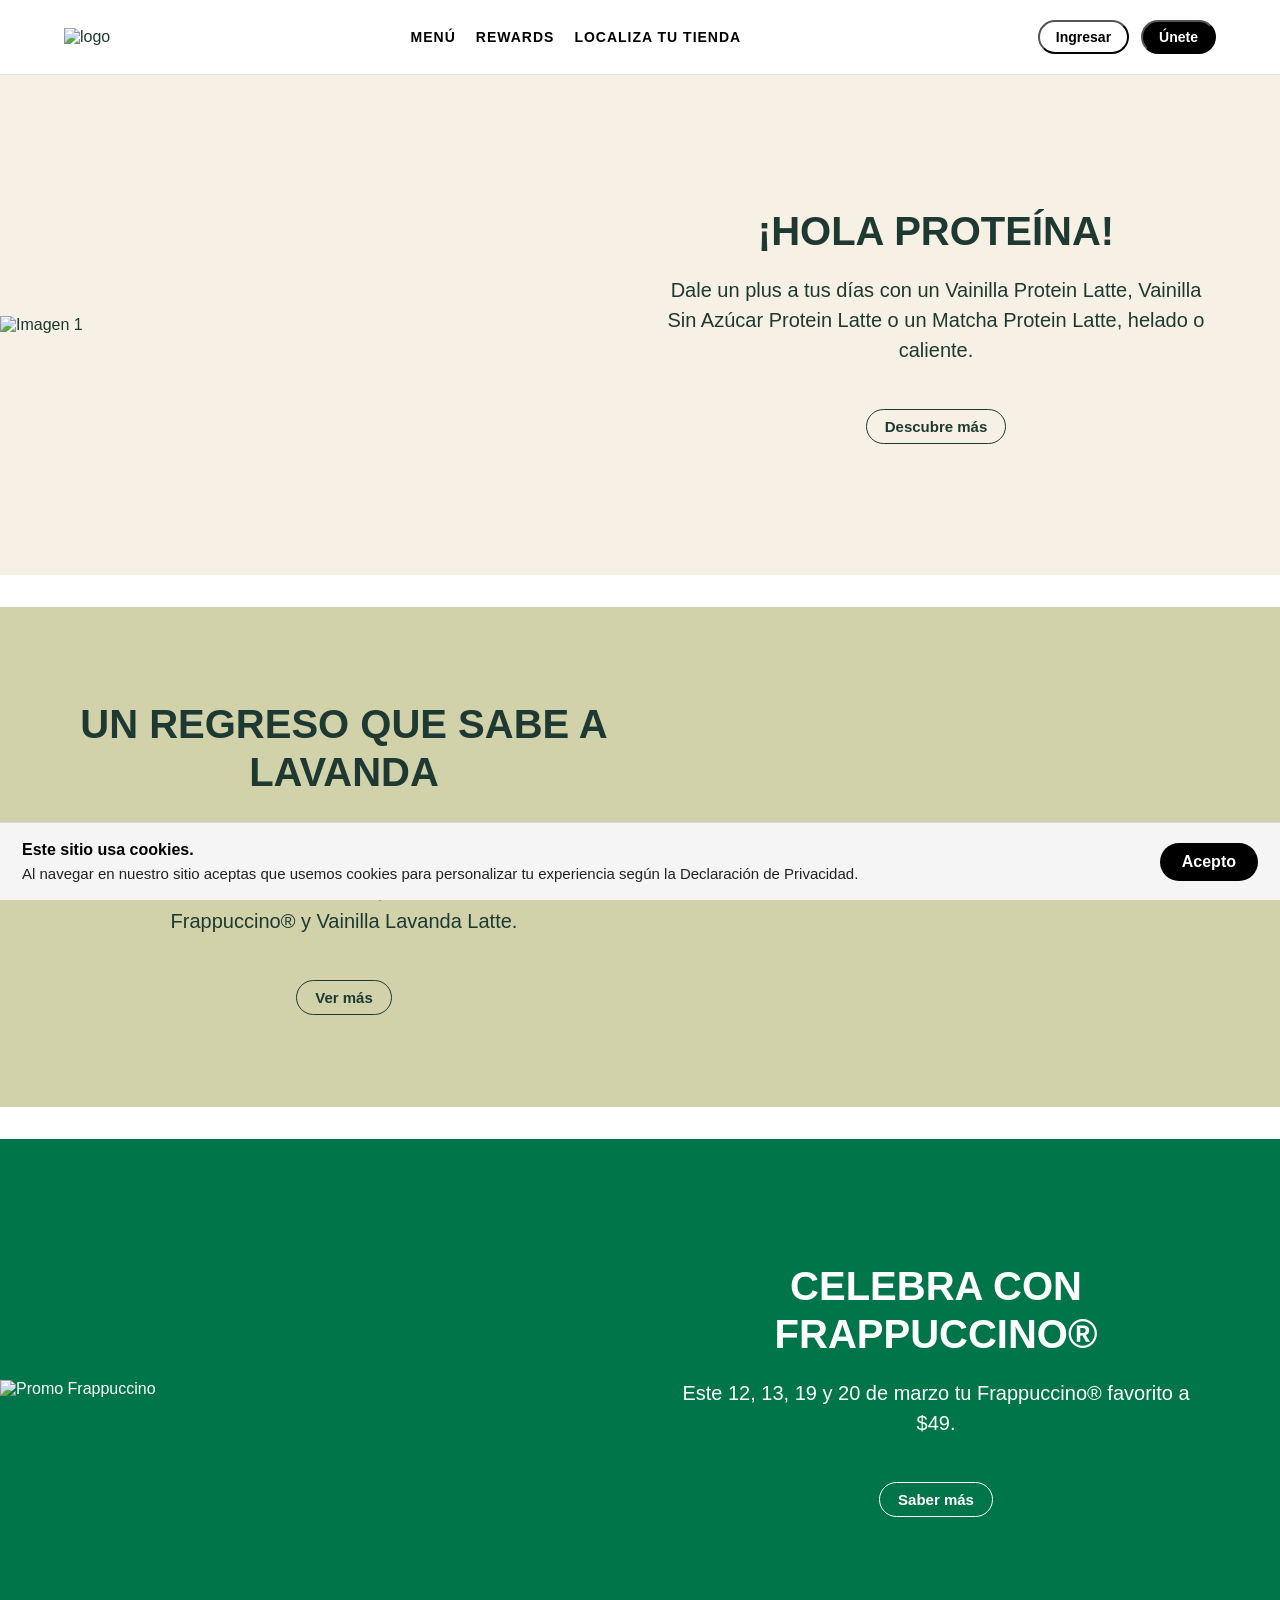
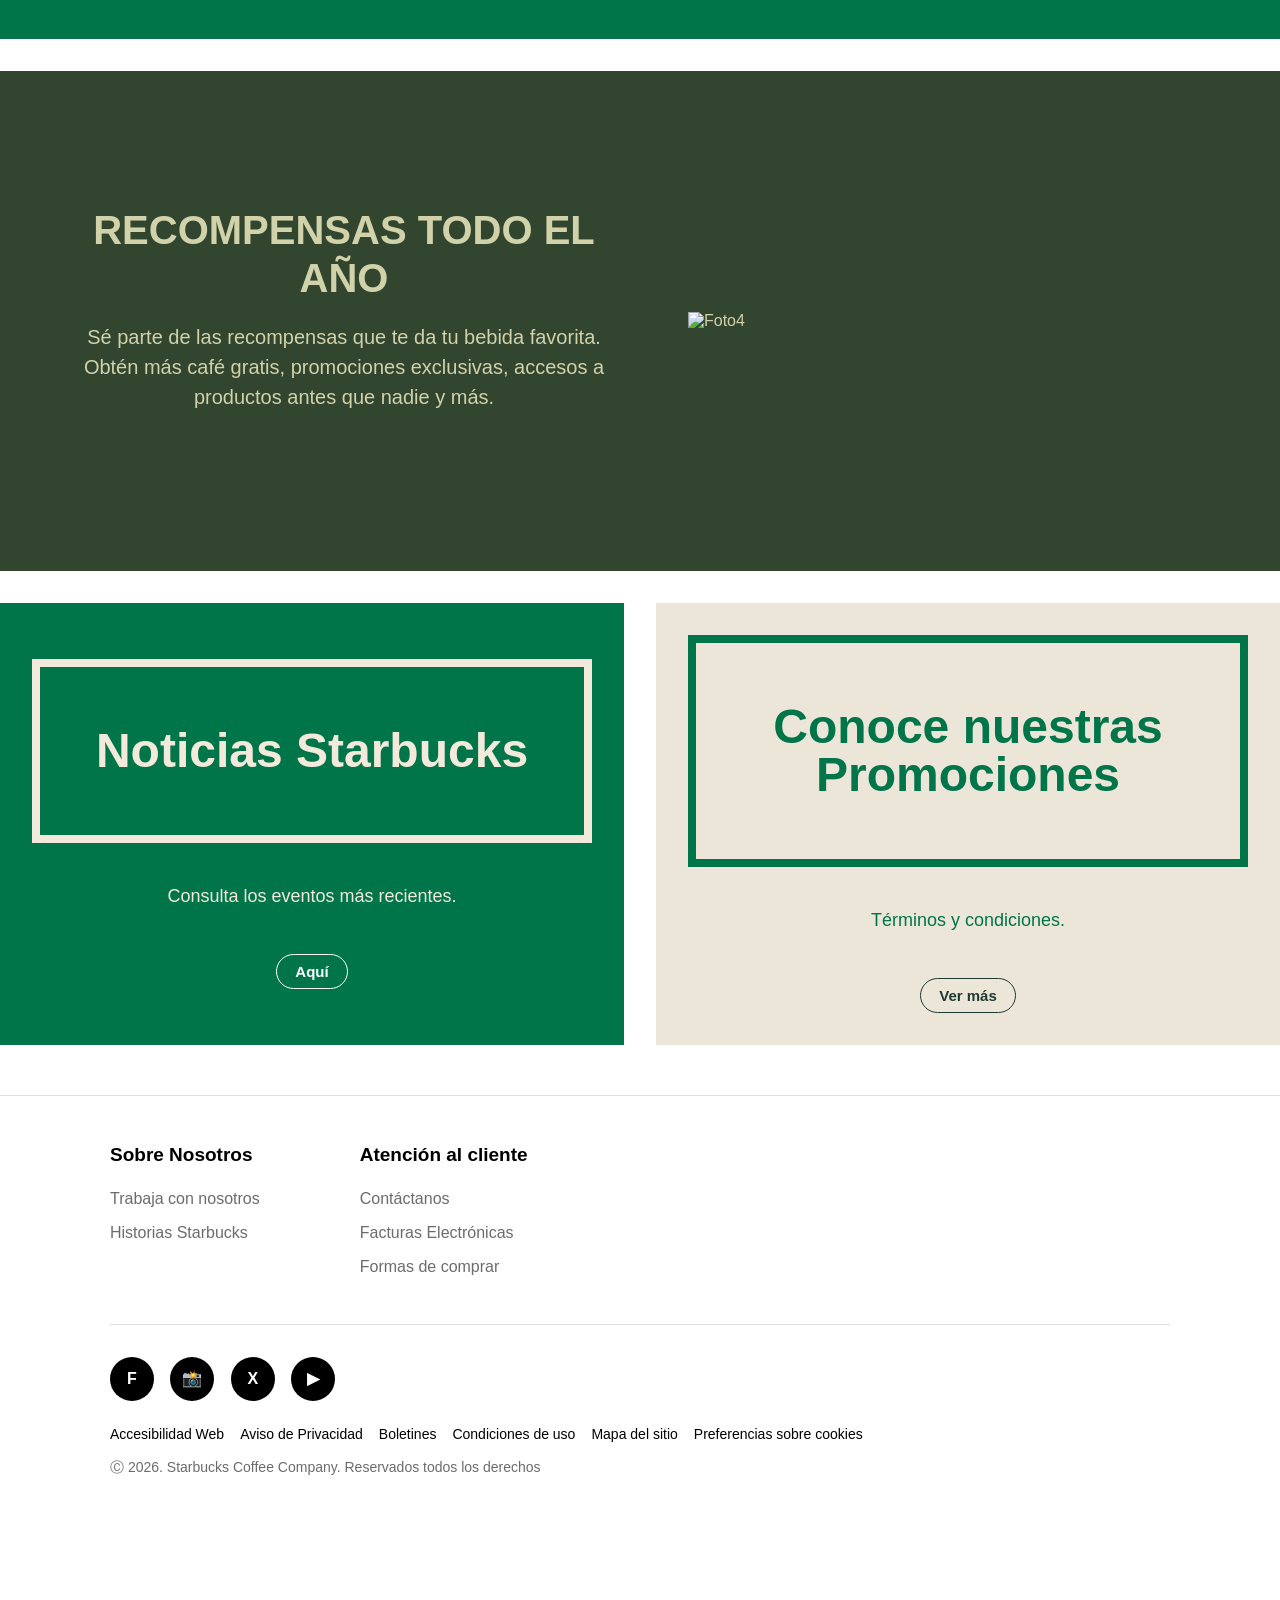
==== index.html @ e81462e7 "rename index" ====
<!DOCTYPE html>
<html lang="en">
<head>
    <meta charset="UTF-8">
    <meta name="viewport" content="width=device-width, initial-scale=1.0">
    <title>Document</title>
    <link rel="stylesheet" href="style9.css">
</head>
<body>
    <nav class="navbar">
        <div class="logo"><img src="https://static.wixstatic.com/media/8472df_d53a5faddba04991b69a8f7437fb5c3b.png/v1/fill/w_600,h_610,al_c,lg_1,q_90/8472df_d53a5faddba04991b69a8f7437fb5c3b.png" alt="logo">
        </div>
        <ul class="nav-links">
            <li>MENÚ</li>
            <li>REWARDS</li>
            <li>LOCALIZA TU TIENDA</li>
        </ul>
        <div class="nav-auth">
            <button class="btn-login">Ingresar</button>
            <button class="btn-join">Únete</button>
        </div>
    </nav>

    <main>
        <section class="card bg-light-green">
            <div class="card-image green">
                <img src="https://djftrby1k8irl.cloudfront.net/s3fs-public/2026-03%2FEDITABLE_SITIOWEB-01_0.jpg?auto=format,compress&q=70&crop=focalpoint&ar=1.8:1.0&w=740&fit=max&dpr=2" alt="Imagen 1">
            </div>
            <div class="card-text">
                <h2>¡Hola PROteína!</h2>
                <p>Dale un plus a tus días con un Vainilla Protein 
                    Latte, Vainilla Sin Azúcar Protein Latte o un Matcha Protein Latte, helado o caliente.</p>
                <button class="btn-outline">Descubre más</button>
            </div>

        </section>

        <section class="card row-reverse bg-lavender">
            <div class="card-image lavanda">
                <img src="https://djftrby1k8irl.cloudfront.net/s3fs-public/2026-03%2FEDITABLE_SITIOWEB-03_0.jpg?auto=format,compress&q=70&crop=focalpoint&ar=1.8:1.0&w=740&fit=max&dpr=2" alt="Lavanda">
            </div>
            <div class="card-text">
                <h2>Un regreso que sabe a lavanda</h2>
                <p>¡Tus favoritos regresaron! Ven por tu Lavanda Latte, Lavanda Latte Helado,
                    Lavanda Frappuccino®, Matcha Helado con Lavanda Cold Foam, Mocha Blanco
                    Lavanda Frappuccino® y Vainilla Lavanda Latte.</p>
                <button class="btn-outline">Ver más</button>
            </div>

        </section>


        <section class="card bg-dark-green text-white">
        <div class="card-image">
            <img src="https://djftrby1k8irl.cloudfront.net/s3fs-public/2026-03%2FEDITABLE_SITIOWEB-04_2.jpg?auto=format,compress&q=70&crop=focalpoint&ar=1.8:1.0&w=740&fit=max&dpr=2" alt="Promo Frappuccino">
        </div>
        <div class="card-text">
            <h2>Celebra con Frappuccino®</h2>
            <p>Este 12, 13, 19 y 20 de marzo tu Frappuccino® favorito a $49.</p>
            <button class="btn-outline-white">Saber más</button>
        </div>
        </section>


        <section class="card row-reverse bg-beige">
            <div class="card-image">
                <img src="https://djftrby1k8irl.cloudfront.net/s3fs-public/2026-03%2FEDITABLE_SITIOWEB-02_2.jpg?auto=format,compress&q=70&crop=focalpoint&ar=1.8:1.0&w=740&fit=max&dpr=2" alt="Foto4">
            </div>
            <div class="card-text">
            <h2>Recompensas todo el año</h2>
            <p>Sé parte de las recompensas que te da tu bebida favorita. Obtén más café 
                gratis, promociones exclusivas, accesos a productos antes que nadie y más.</p>
            </div>
            </section>

       <section class="cards-grid-container">
            <div class="grid-card grid-card-news">
                <div class="grid-card-inner">
                    <div class="grid-card-frame">
                        <h2>Noticias Starbucks</h2>
                    </div>
                    <p>Consulta los eventos más recientes.</p>
                    <button class="btn-outline-white-round">Aquí</button>
                </div>
            </div>

            <div class="grid-card grid-card-promo">
                <div class="grid-card-inner">
                    <div class="grid-card-frame">
                        <h2>Conoce nuestras Promociones</h2>
                    </div>
                    <p>Términos y condiciones.</p>
                    <button class="btn-outline-green-round">Ver más</button>
                </div>
            </div>
        </section>
    </main>

    <footer class="main-footer">
        <div class="footer-container">
            <div class="footer-links">
                <div class="footer-column">
                    <h3>Sobre Nosotros</h3>
                    <ul>
                        <li><a href="#">Trabaja con nosotros</a></li>
                        <li><a href="#">Historias Starbucks</a></li>
                    </ul>
                </div>
                <div class="footer-column">
                    <h3>Atención al cliente</h3>
                    <ul>
                        <li><a href="#">Contáctanos</a></li>
                        <li><a href="#">Facturas Electrónicas</a></li>
                        <li><a href="#">Formas de comprar</a></li>
                    </ul>
                </div>
            </div>

            <hr class="footer-divider">

            <div class="footer-social">
                <div class="social-icons">
                    <a href="#" class="icon">F</a>
                    <a href="#" class="icon">📸</a>
                    <a href="#" class="icon">X</a>
                    <a href="#" class="icon">▶</a>
                </div>
            </div>

            <div class="footer-legal">
                <ul class="legal-links">
                    <li><a href="#">Accesibilidad Web</a></li>
                    <li><a href="#">Aviso de Privacidad</a></li>
                    <li><a href="#">Boletines</a></li>
                    <li><a href="#">Condiciones de uso</a></li>
                    <li><a href="#">Mapa del sitio</a></li>
                    <li><a href="#">Preferencias sobre cookies</a></li>
                </ul>
                <p class="copyright">Ⓒ 2026. Starbucks Coffee Company. Reservados todos los derechos</p>
            </div>
        </div>
    </footer>

    <div class="cookie-banner">
        <div class="cookie-text">
            <strong>Este sitio usa cookies.</strong>
            <p>
                Al navegar en nuestro sitio aceptas que usemos cookies para personalizar tu experiencia según la Declaración de Privacidad.
            </p>
        </div>
        <button class="cookie-btn">Acepto</button>
    </div>
</body>
</html>
---- style9.css ----
* { margin: 0; 
    padding: 0; 
    box-sizing: border-box; 
}

body {
    font-family: Helvetica, Arial, sans-serif;
    background-color: #ffffff;
    color: #1e3932;
    padding-bottom: 110px;
}

img {
    display: block;
    width: 100%;
}

button {
    font: inherit;
    cursor: pointer;
    transition: all 0.3s ease;
}

main {
    width: 100%;
}

/* Colores de mi Starbucks */
.bg-light-green { background-color: #f7f0e4; color: #1e3932; }
.bg-lavender { background-color: #d1d1aa; color: #1e3932; }
.bg-dark-green { background-color: #00754a; color: white; }
.bg-green { background-color: #00754a; color: #ffffff;}
.bg-beige { background-color: #32462f; color: #d1d1aa;}
.text-white { color: #ffffff; }

.text-green { color: #1e3932; }

/* Navegación */
.navbar {
    display: flex;
    justify-content: space-between; /* Separa logo, links y botones */
    align-items: center;
    padding: 20px 5%;
    border-bottom: 1px solid #e0e0e0;
    background-color: #ffffff;
}
.logo img{
    width:50px;
    height:auto;
    display:flex;
    align-items:center;
}

.nav-links {
    display: flex;
    list-style: none;
    gap: 20px; /* Espacio entre elementos del menú */
    align-items: center;
}

.nav-links li {
   font-size: 14px;
    font-weight: 700;
    letter-spacing: 1px;
    text-transform: uppercase;
    color: #000000; 
}

.nav-auth {
    display: flex;
    gap: 12px;
    align-items: center;
}

/* Botones en Navbar*/
.btn-login, .btn-join {
    padding: 7px 16px;
    border-radius: 999px;
    font-size: 14px;
    font-weight: 600;
}

.btn-login { background-color: white; border-color: black; color: black; }

.btn-login:hover { background-color: #f7f7f7; }

.btn-join { background-color: black; color: white; border-color: black; }

.btn-join:hover { background-color: #333; }

/* Tarjetas grandes */
.card {
    display: flex;
    align-items: center; 
    margin-bottom: 32px;
    min-height: 500px;
    width: 100%;
    margin-bottom: 32px;
}

/* Tarjeta (Lavanda) */
.row-reverse {
    flex-direction: row-reverse;
}

/* Ajuste de las columnas */
.card-image, .card-text {
    flex: 1; 
    width: 50%;
}

/* Estilo imágenes */
.card-image img {
    width: 100%;
    height: auto;
    display: block;
}

.card-text {
    display: flex;
    flex-direction: column;
    justify-content: center;
    align-items: center;
    text-align: center;
    padding: 48px;
}

/* Tipografía de los títulos */
.card-text h2 {
    font-size: 40px;
    font-weight: 700;
    margin-bottom: 20px;
    text-transform: uppercase;
    line-height: 1.2;
}

.card-text p {
    font-size: 20px;
    line-height: 1.5;
    max-width: 540px;
    margin-bottom: 24px;
}


/* Botones de las tarjetas */
.btn-outline, .btn-outline-white, .btn-outline-white-round, .btn-outline-green-round {
    background: transparent;
    padding: 8px 18px;
    border-radius: 999px; /* Esto les da la forma de cápsula */
    font-weight: 600;
    font-size: 15px;
    margin-top: 20px;
}

/* Botón verde/oscuro */
.btn-outline { border: 1px solid #1e3932; color: #1e3932;}

.btn-outline:hover { background-color: rgba(30, 57, 50, 0.08); }

/* Botón blanco */
.btn-outline-white,
.btn-outline-white-round { border: 1px solid #ffffff; color: #ffffff;
}

.btn-outline-white:hover,
.btn-outline-white-round:hover { background-color: rgba(255, 255, 255, 0.12); }

/* Botón verde en fondo claro */
.btn-outline-green-round { border: 1px solid #1e3932; color: #1e3932; }

.btn-outline-green-round:hover { background-color: rgba(30, 57, 50, 0.08); }

/*Tarjetas pequeñas*/

.cards-grid-container {
    display: flex;
    width: 100%;
    gap: 32px;
    margin-bottom: 32px;
}

.grid-card {
    flex: 1;
    min-height: 220px;
    display: flex;
    justify-content: center;
    align-items: center;
    text-align: center;
    padding: 32px;
}

.grid-card-news {
    background-color: #00754a;
    color: #f3eadb;
}

.grid-card-promo {
    background-color: #ece6d8;
    color: #00754a;
}

.grid-card-inner {
    width: 100%;
    display: flex;
    flex-direction: column;
    align-items: center;
    text-align: center;
}

.grid-card-frame {
    width: 100%;
    border: 8px solid currentColor;
    padding: 60px 30px;
    margin-bottom: 40px;
}

.grid-card-frame h2 {
    font-size: 48px;
    line-height: 1;
    margin: 0;
}

.grid-card-inner p {
    font-size: 18px;
    line-height: 1.5;
    max-width: 320px;
    margin-bottom: 24px;
}

/*Ajustes*/

.card-reusable .card-text { padding: 48px;}

/*Responsivo*/

@media (max-width: 900px) {
    .navbar {flex-direction: column;gap: 18px;}
    .nav-links {flex-wrap: wrap; justify-content: center;}
    .card,.row-reverse { flex-direction: column;}
    .card-image,.card-text {width: 100%;}
    .card-text {padding: 32px 24px;}
    .card-text h2 {font-size: 30px;}
    .card-text p {font-size: 18px;}
    .cards-grid-container { flex-direction: column; gap: 24px;}
}

/* FOOTER */

.main-footer {
    padding: 48px 0;
    background-color: #fff;
    border-top: 1px solid #e0e0e0;
    margin-top: 50px;
}

.footer-container {
    max-width: 1100px;
    margin: 0 auto;
    padding: 0 20px;
}

/* Nivel 1: Columnas */
.footer-links {
    display: flex;
    gap: 100px; /* Espacio entre columnas */
    margin-bottom: 32px;
}

.footer-column h3 {
    font-size: 19px;
    margin-bottom: 24px;
    color: #000;
    font-weight: 600;
}

.footer-column ul {
    list-style: none;
}

.footer-column li {
    margin-bottom: 16px;
}

.footer-column a {
    text-decoration: none;
    color: rgba(0,0,0,0.58); /* Gris típico de Starbucks */
    font-size: 16px;
    transition: color 0.2s;
}

.footer-column a:hover {
    color: #000;
}

/* Divisor */
.footer-divider {
    border: none;
    border-top: 1px solid #e0e0e0;
    margin: 32px 0;
}

/* Nivel 2: Redes Sociales */
.footer-social {
    display: flex;
    margin-bottom: 24px;
}

.social-icons .icon {
    display:inline-flex;
    justify-content: center;
    align-items: center;
    gap: 20px;
    width: 44px;
    height: 44px;
    background-color: #000;
    color: #fff;
    border-radius: 50%;
    text-align: center;
    line-height: 32px;
    margin-right: 12px;
    text-decoration: none;
    font-weight: bold;
    transition: transform 0.2s ease, box-shadow 0.2s ease, opacity 0.2s ease;
}

.social-icons .icon:hover {
    transform: scale(1.08);
    opacity: 0.9;
}

.social-icons .icon:active {
    transform: scale(0.95);
    box-shadow: 0 0 0 6px rgba(0,0,0,0.08);
}

/* Nivel 3: Legal */
.footer-legal .legal-links {
    display: flex;
    flex-wrap: wrap;
    list-style: none;
    gap: 16px;
    margin-bottom: 16px;
    padding: 0;
}

.footer-legal .legal-links a {
    text-decoration: none;
    color: #000;
    font-size: 14px;
    font-weight: 500;
}

.footer-legal .legal-links a:hover {
    text-decoration: underline;
}

.copyright {
    font-size: 14px;
    color: rgba(0,0,0,0.58);
    margin-top: 16px;
}

@media (max-width: 768px) {
    .footer-links {flex-direction: column; gap: 30px; }
}

.cookie-banner {
    position: fixed;
    bottom: 0;
    left: 0;
    width: 100%;
    background-color: #f5f5f5;
    border-top: 1px solid #d9d9d9;
    padding: 18px 22px;
    display: flex;
    justify-content: space-between;
    align-items: center;
    gap: 20px;
    z-index: 1000;
}

.cookie-text strong {
    display: block;
    font-size: 16px;
    color: #000;
    margin-bottom: 6px;
}

.cookie-text p {
    font-size: 15px;
    color: #222;
    margin: 0;
}

.cookie-btn {
    background-color: #000;
    color: #fff;
    border: none;
    border-radius: 999px;
    padding: 10px 22px;
    font-weight: 600;
    white-space: nowrap;
}

.cookie-btn:hover {
    background-color: #222;
}
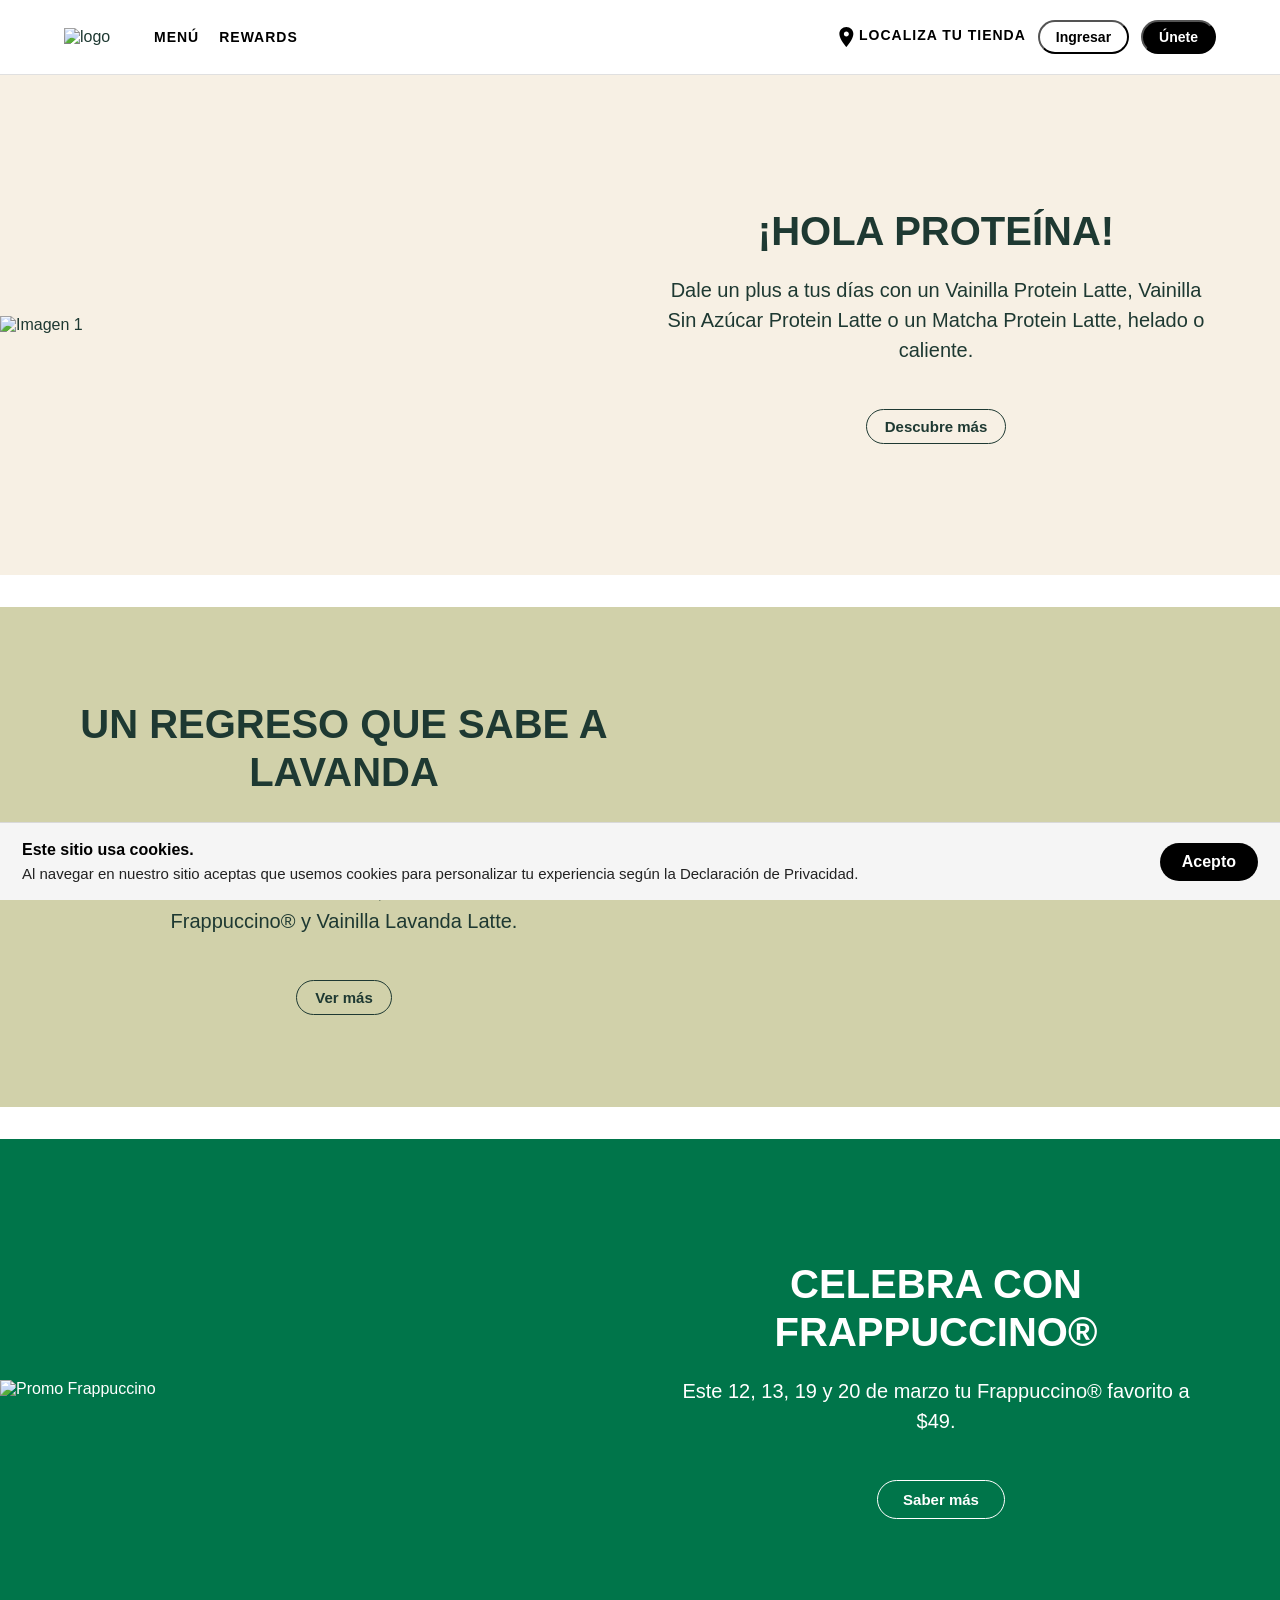
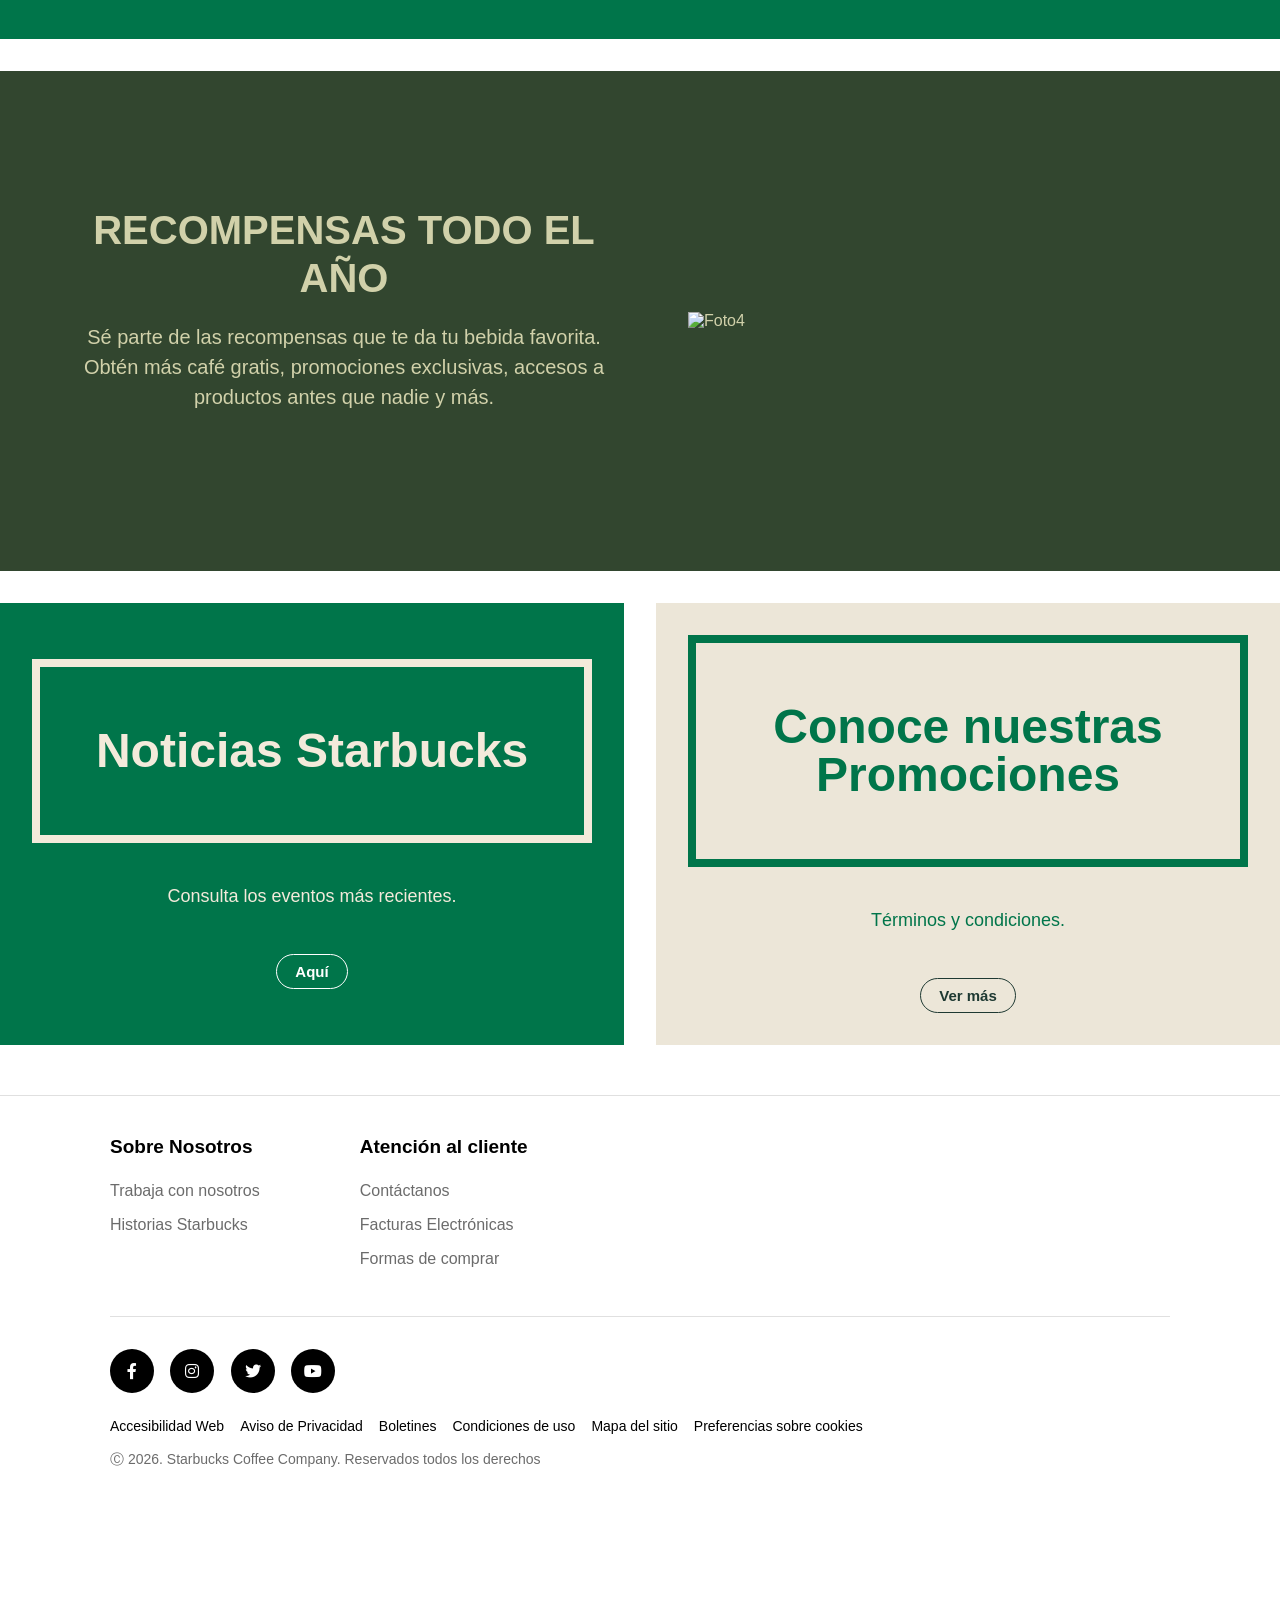
==== commit 816856d9: "Agregué la página rewards utilizando Flexbox" ====
--- a/index.html
+++ b/index.html
@@ -3,19 +3,24 @@
 <head>
     <meta charset="UTF-8">
     <meta name="viewport" content="width=device-width, initial-scale=1.0">
-    <title>Document</title>
-    <link rel="stylesheet" href="style9.css">
+    <title>Starbucks</title>
+    <link rel="stylesheet" href="style.css">
+    <link rel="stylesheet" href="https://cdnjs.cloudflare.com/ajax/libs/font-awesome/6.0.0/css/all.min.css">
 </head>
 <body>
     <nav class="navbar">
         <div class="logo"><img src="https://static.wixstatic.com/media/8472df_d53a5faddba04991b69a8f7437fb5c3b.png/v1/fill/w_600,h_610,al_c,lg_1,q_90/8472df_d53a5faddba04991b69a8f7437fb5c3b.png" alt="logo">
-        </div>
         <ul class="nav-links">
             <li>MENÚ</li>
             <li>REWARDS</li>
-            <li>LOCALIZA TU TIENDA</li>
+            
         </ul>
+        </div>
+        
         <div class="nav-auth">
+            <ul class="nav-links">
+                <li style="display: flex;"> <img src="img/stores.svg" width="15" height="20" style="margin-right: 5px;" alt="">LOCALIZA TU TIENDA</li>
+            </ul>
             <button class="btn-login">Ingresar</button>
             <button class="btn-join">Únete</button>
         </div>
@@ -120,10 +125,10 @@
 
             <div class="footer-social">
                 <div class="social-icons">
-                    <a href="#" class="icon">F</a>
-                    <a href="#" class="icon">📸</a>
-                    <a href="#" class="icon">X</a>
-                    <a href="#" class="icon">▶</a>
+                    <a href="#" class="icon"><i class="fab fa-facebook-f"></i></a>
+                    <a href="#" class="icon"><i class="fab fa-instagram"></i></a>
+                    <a href="#" class="icon"><i class="fab fa-twitter"></i></a>
+                    <a href="#" class="icon"><i class="fab fa-youtube"></i></a>
                 </div>
             </div>
 
--- a/style.css
+++ b/style.css
@@ -0,0 +1,569 @@
+* { margin: 0; 
+    padding: 0; 
+    box-sizing: border-box; 
+}
+
+body {
+    font-family: Helvetica, Arial, sans-serif;
+    background-color: #ffffff;
+    color: #1e3932;
+    padding-bottom: 110px;
+}
+
+img {
+    display: block;
+    
+}
+
+button {
+    font: inherit;
+    cursor: pointer;
+    transition: all 0.3s ease;
+}
+
+main {
+    width: 100%;
+}
+
+/* Colores de mi Starbucks */
+.bg-light-green { background-color: #f7f0e4; color: #1e3932; }
+.bg-lavender { background-color: #d1d1aa; color: #1e3932; }
+.bg-dark-green { background-color: #00754a; color: white; }
+.bg-green { background-color: #00754a; color: #ffffff;}
+.bg-beige { background-color: #32462f; color: #d1d1aa;}
+.text-white { color: #ffffff; }
+
+.text-green { color: #1e3932; }
+
+/* Navegación */
+.navbar {
+    display: flex;
+    justify-content: space-between; /* Separa logo, links y botones */
+    align-items: center;
+    padding: 20px 5%;
+    border-bottom: 1px solid #e0e0e0;
+    background-color: #ffffff;
+}
+.navbar-1 {
+    display: flex;
+    position: fixed;
+    justify-content: space-between; /* Separa logo, links y botones */
+    align-items: center;
+    padding: 20px 5%;
+    border-bottom: 1px solid #e0e0e0;
+    background-color: #ffffff;
+    width: 100%;
+}
+
+.logo{
+    display: flex;
+    gap: 40px;
+}
+
+.logo img{
+    width:50px;
+    height:auto;
+    display:flex;
+    align-items:center;
+}
+
+.nav-links {
+    display: flex;
+    list-style: none;
+    gap: 20px; /* Espacio entre elementos del menú */
+    align-items: center;
+}
+
+.nav-links li {
+   font-size: 14px;
+    font-weight: 700;
+    letter-spacing: 1px;
+    text-transform: uppercase;
+    color: #000000; 
+}
+
+.nav-auth {
+    display: flex;
+    gap: 12px;
+    align-items: center;
+}
+
+/* Botones en Navbar*/
+.btn-login, .btn-join {
+    padding: 7px 16px;
+    border-radius: 999px;
+    font-size: 14px;
+    font-weight: 600;
+}
+
+.btn-login { background-color: white; border-color: black; color: black; }
+
+.btn-login:hover { background-color: #f7f7f7; }
+
+.btn-join { background-color: black; color: white; border-color: black; }
+
+.btn-join:hover { background-color: #333; }
+
+/* Tarjetas grandes */
+.card {
+    display: flex;
+    align-items: center; 
+    margin-bottom: 32px;
+    min-height: 500px;
+    width: 100%;
+    margin-bottom: 32px;
+}
+
+/* Tarjeta (Lavanda) */
+.row-reverse {
+    flex-direction: row-reverse;
+}
+
+/* Ajuste de las columnas */
+.card-image, .card-text {
+    flex: 1; 
+    width: 50%;
+}
+
+/* Estilo imágenes */
+.card-image img {
+    width: 100%;
+    height: auto;
+    display: block;
+}
+
+.card-text {
+    display: flex;
+    flex-direction: column;
+    justify-content: center;
+    align-items: center;
+    text-align: center;
+    padding: 48px;
+}
+
+/* Tipografía de los títulos */
+.card-text h2 {
+    font-size: 40px;
+    font-weight: 700;
+    margin-bottom: 20px;
+    text-transform: uppercase;
+    line-height: 1.2;
+}
+
+.card-text p {
+    font-size: 20px;
+    line-height: 1.5;
+    max-width: 540px;
+    margin-bottom: 24px;
+}
+
+
+/* Botones de las tarjetas */
+.btn-outline, .btn-outline-white, .btn-outline-white-round, .btn-outline-green-round {
+    background: transparent;
+    padding: 8px 18px;
+    border-radius: 999px; /* Esto les da la forma de cápsula */
+    font-weight: 600;
+    font-size: 15px;
+    margin-top: 20px;
+}
+
+/* Botón verde/oscuro */
+.btn-outline { border: 1px solid #1e3932; color: #1e3932;}
+
+.btn-outline:hover { background-color: rgba(30, 57, 50, 0.08); }
+
+/* Botón blanco */
+.btn-outline-white,
+.btn-outline-white-round { border: 1px solid #ffffff; color: #ffffff;
+}
+
+.btn-outline-white:hover,
+.btn-outline-white-round:hover { background-color: rgba(255, 255, 255, 0.12); }
+
+/* Botón verde en fondo claro */
+.btn-outline-green-round { border: 1px solid #1e3932; color: #1e3932; }
+
+.btn-outline-green-round:hover { background-color: rgba(30, 57, 50, 0.08); }
+
+/*Tarjetas pequeñas*/
+
+.cards-grid-container {
+    display: flex;
+    width: 100%;
+    gap: 32px;
+    margin-bottom: 32px;
+}
+
+.grid-card {
+    flex: 1;
+    min-height: 220px;
+    display: flex;
+    justify-content: center;
+    align-items: center;
+    text-align: center;
+    padding: 32px;
+}
+
+.grid-card-news {
+    background-color: #00754a;
+    color: #f3eadb;
+}
+
+.grid-card-promo {
+    background-color: #ece6d8;
+    color: #00754a;
+}
+
+.grid-card-inner {
+    width: 100%;
+    display: flex;
+    flex-direction: column;
+    align-items: center;
+    text-align: center;
+}
+
+.grid-card-frame {
+    width: 100%;
+    border: 8px solid currentColor;
+    padding: 60px 30px;
+    margin-bottom: 40px;
+}
+
+.grid-card-frame h2 {
+    font-size: 48px;
+    line-height: 1;
+    margin: 0;
+}
+
+.grid-card-inner p {
+    font-size: 18px;
+    line-height: 1.5;
+    max-width: 320px;
+    margin-bottom: 24px;
+}
+
+/*Ajustes*/
+
+.card-reusable .card-text { padding: 48px;}
+
+/*Responsivo*/
+
+@media (max-width: 900px) {
+    .navbar {flex-direction: column;gap: 18px;}
+    .nav-links {flex-wrap: wrap; justify-content: center;}
+    .card,.row-reverse { flex-direction: column;}
+    .card-image,.card-text {width: 100%;}
+    .card-text {padding: 32px 24px;}
+    .card-text h2 {font-size: 30px;}
+    .card-text p {font-size: 18px;}
+    .cards-grid-container { flex-direction: column; gap: 24px;}
+}
+
+/* FOOTER */
+
+.main-footer {
+    padding: 40px 0;
+    background-color: #fff;
+    border-top: 1px solid #e0e0e0;
+    margin-top: 50px;
+    width: 100%;
+}
+
+.main-footer-1 {
+    padding: 48px 0;
+    background-color: #fff;
+    border-top: 1px solid #e0e0e0;
+    margin-top: 50px;
+    width: 60%;
+    margin-left: 41.66666%;
+}
+
+.footer-container {
+    width: 100%;
+    max-width: 1100px;
+    margin: 0 auto;
+    padding: 0 20px;
+}
+
+/* Nivel 1: Columnas */
+.footer-links {
+    display: flex;
+    gap: 100px; /* Espacio entre columnas */
+    margin-bottom: 32px;
+}
+
+.footer-column h3 {
+    font-size: 19px;
+    margin-bottom: 24px;
+    color: #000;
+    font-weight: 600;
+}
+
+.footer-column ul {
+    list-style: none;
+}
+
+.footer-column li {
+    margin-bottom: 16px;
+}
+
+.footer-column a {
+    text-decoration: none;
+    color: rgba(0,0,0,0.58); /* Gris típico de Starbucks */
+    font-size: 16px;
+    transition: color 0.2s;
+}
+
+.footer-column a:hover {
+    color: #000;
+}
+
+/* Divisor */
+.footer-divider {
+    border: none;
+    border-top: 1px solid #e0e0e0;
+    margin: 32px 0;
+}
+
+/* Nivel 2: Redes Sociales */
+.footer-social {
+    display: flex;
+    margin-bottom: 24px;
+}
+
+.social-icons .icon {
+    display:inline-flex;
+    justify-content: center;
+    align-items: center;
+    gap: 20px;
+    width: 44px;
+    height: 44px;
+    background-color: #000;
+    color: #fff;
+    border-radius: 50%;
+    text-align: center;
+    line-height: 32px;
+    margin-right: 12px;
+    text-decoration: none;
+    font-weight: bold;
+    transition: transform 0.2s ease, box-shadow 0.2s ease, opacity 0.2s ease;
+}
+
+.social-icons .icon:hover {
+    transform: scale(1.1);
+    opacity: 0.9;
+}
+
+.social-icons .icon:active {
+    transform: scale(0.95);
+    box-shadow: 0 0 0 6px rgba(0,0,0,0.08);
+}
+
+/* Nivel 3: Legal */
+.footer-legal .legal-links {
+    display: flex;
+    flex-wrap: wrap;
+    list-style: none;
+    gap: 16px;
+    margin-bottom: 16px;
+    padding: 0;
+}
+
+.footer-legal .legal-links a {
+    text-decoration: none;
+    color: #000;
+    font-size: 14px;
+    font-weight: 500;
+}
+
+.footer-legal .legal-links a:hover {
+    text-decoration: underline;
+}
+
+.copyright {
+    font-size: 14px;
+    color: rgba(0,0,0,0.58);
+    margin-top: 16px;
+}
+
+@media (max-width: 768px) {
+    .footer-links {flex-direction: column; gap: 30px; }
+}
+
+.cookie-banner {
+    position: fixed;
+    bottom: 0;
+    left: 0;
+    width: 100%;
+    background-color: #f5f5f5;
+    border-top: 1px solid #d9d9d9;
+    padding: 18px 22px;
+    display: flex;
+    justify-content: space-between;
+    align-items: center;
+    gap: 20px;
+    z-index: 1000;
+}
+
+.cookie-text strong {
+    display: block;
+    font-size: 16px;
+    color: #000;
+    margin-bottom: 6px;
+}
+
+.cookie-text p {
+    font-size: 15px;
+    color: #222;
+    margin: 0;
+}
+
+.cookie-btn {
+    background-color: #000;
+    color: #fff;
+    border: none;
+    border-radius: 999px;
+    padding: 10px 22px;
+    font-weight: 600;
+    white-space: nowrap;
+}
+
+.cookie-btn:hover {
+    background-color: #222;
+}
+
+
+/* SPLIT LAYOUT */
+.split-layout {
+    display: flex;
+    min-height: calc(100vh - 81px);
+}
+
+/* PANEL IZQUIERDO (Fijo) */
+.left-panel {
+    width: 41.6666666%;
+    height: calc(100vh - 81px);
+    position: fixed;
+    top: 91px;
+    background: linear-gradient(0deg, rgb(29, 57, 50) 0%, rgb(10, 105, 75) 100% 100%);
+    color: white;
+    display: flex;
+    justify-content: center;
+    align-items: center;
+    text-align: center;
+    padding: 60px 40px;
+    z-index: 5;
+    left: 0;
+
+}
+
+.mini-logo { width: 250px; max-width: 100%; margin-bottom: 24px; }
+
+.left-panel h1 {
+    font-size: 48px;
+    margin-bottom: 30px;
+
+}
+
+.auth-buttons { margin-bottom: 40px; }
+
+.btn-white {
+    background: white;
+    color: #1e3932;
+    border: none;
+    padding: 10px 25px;
+    border-radius: 50px;
+    font-weight: bold;
+    cursor: pointer;
+}
+
+.btn-outline-white {
+    background: transparent;
+    border: 1px solid white;
+    color: white;
+    padding: 10px 25px;
+    border-radius: 50px;
+    font-weight: bold;
+    margin-left: 10px;
+    cursor: pointer;
+}
+
+.phone-img {
+    width: 300px;
+    max-width: none;
+    display: block;
+    position: absolute;
+    bottom: -40px;
+    right: -70px;
+    overflow: hidden;
+}
+
+/* PANEL DERECHO */
+.right-panel {
+    /*width: 60%;*/
+    margin-left: 41.6666%;
+    background-color: #fff;
+    padding: 60px 40px;
+    min-height: calc(100vh - 81px);
+    margin-top: 91px;
+}
+
+.welcome-text h2 {
+    font-size: 24px;
+    color: #1e3932;
+    text-align: center;
+    margin-bottom: 50px;
+    max-width: 80%;
+    margin-left: auto;
+    margin-right: auto;
+}
+
+.benefits-grid {
+    display: flex;
+    flex-wrap: wrap;
+    justify-content: center;
+    gap: 24px 12px;
+    max-width: 900px;
+    margin: 0 auto;
+}
+
+.benefit-item {
+    width: calc(25% - 12px);
+    text-align: center;
+    padding: 8px 10px;
+}
+
+.benefit-item img {
+    width: 110px;
+    height: 110px;
+    object-fit: contain;
+    display: block;
+    margin: 0 auto 14px;
+}
+
+.benefit-item p {
+    font-size: 16px;
+    line-height: 1.35;
+    max-width: 190px;
+    margin: 0 auto;
+    color: #1e3932;
+}
+
+.divider {
+    border: 0;
+    border-top: 1px solid #e0e0e0;
+    margin: 50px 0;
+}
+
+.gold-section h3 {
+    text-align: center;
+    font-size: 22px;
+    margin-bottom: 40px;
+    color: #1e3932;
+}
+.right-panel::-webkit-scrollbar { width: 8px; }
+.right-panel::-webkit-scrollbar-thumb { background: #ccc; border-radius: 10px; }
+
+
+
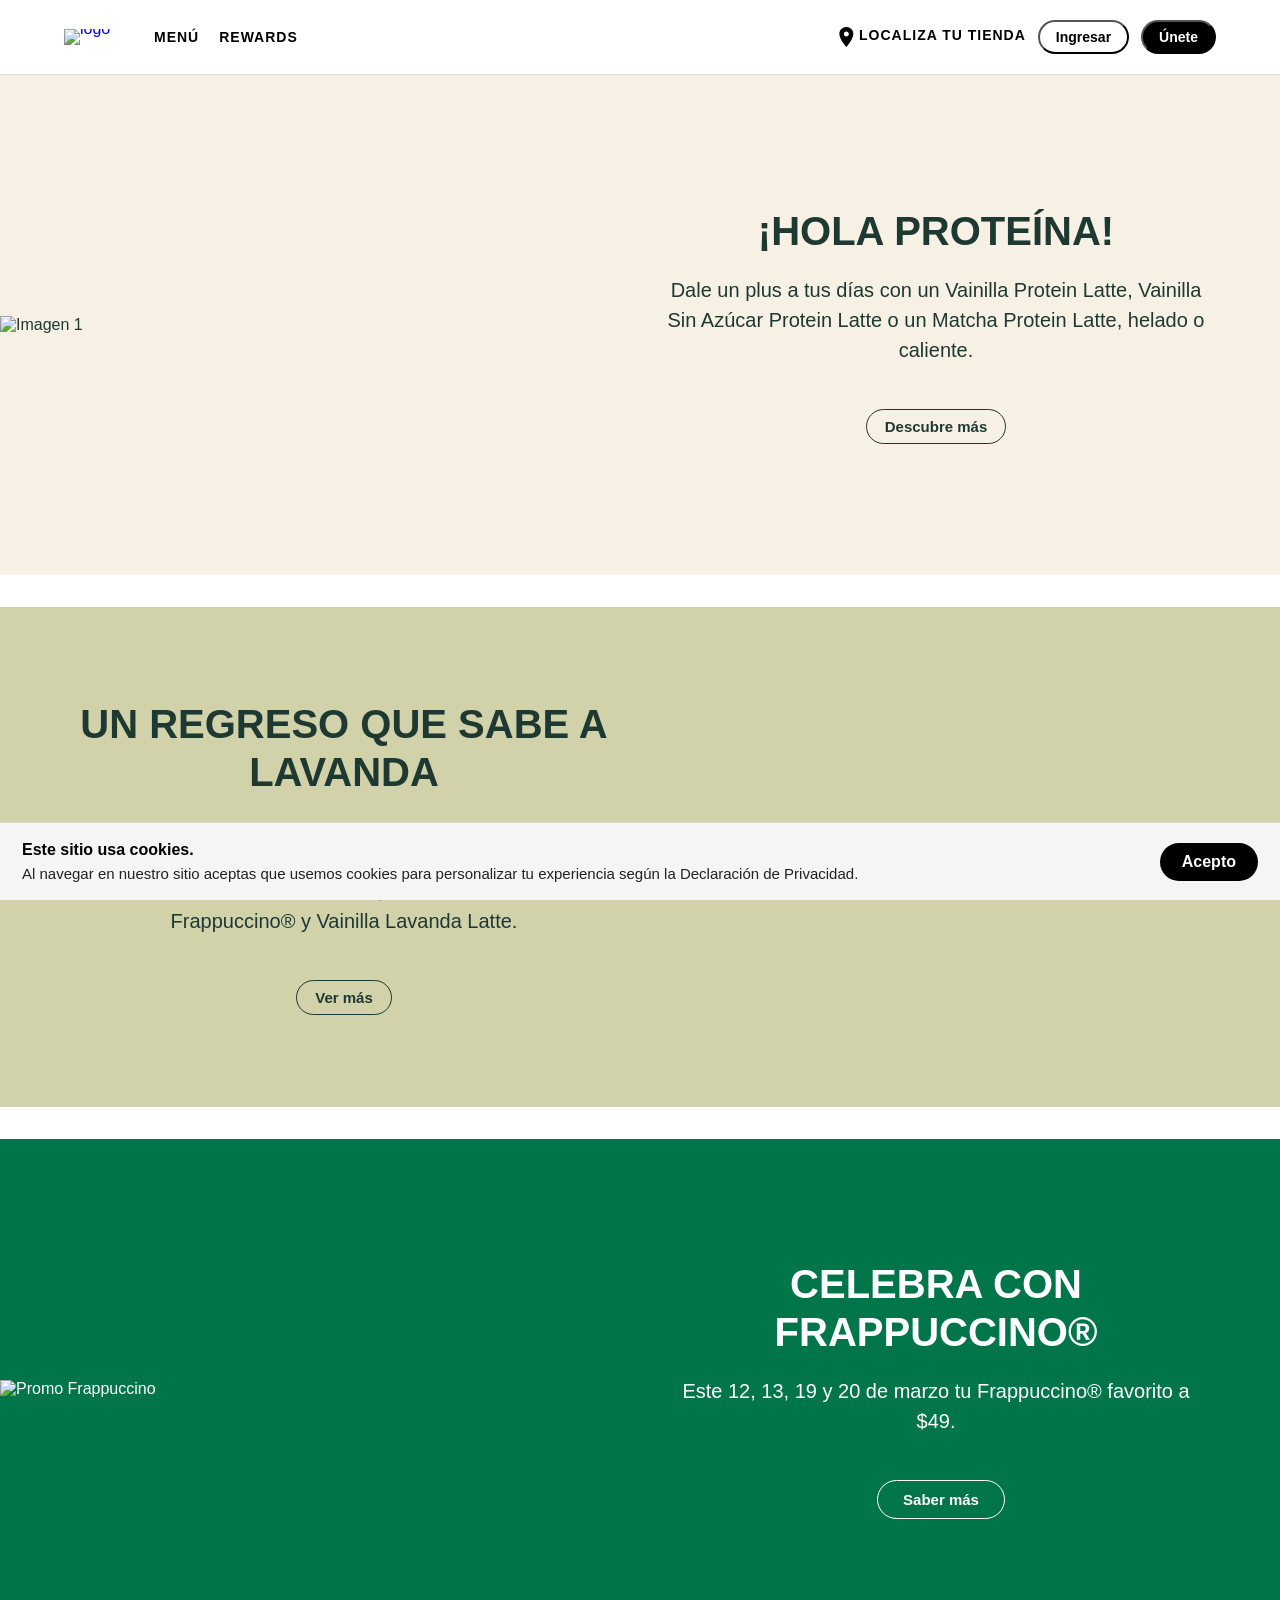
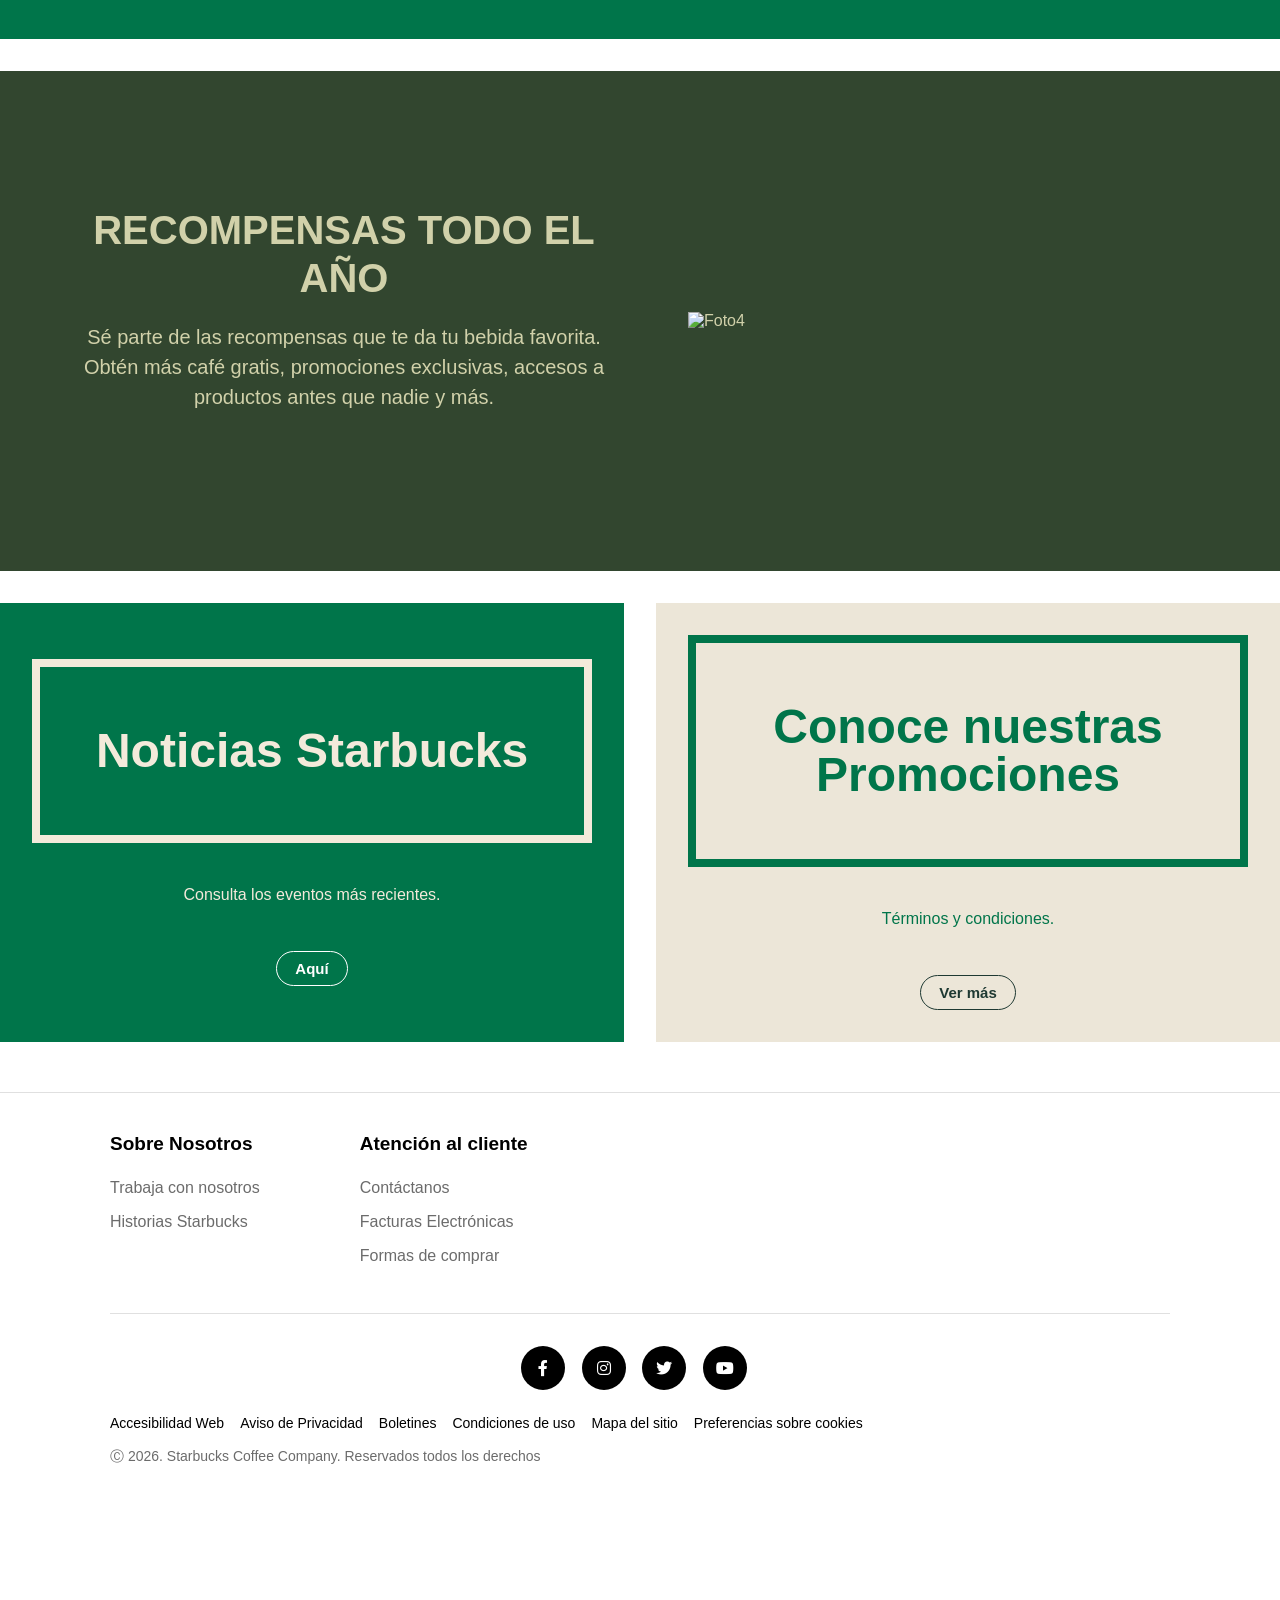
==== commit eb61caa1: "Agregué página menu y alineación con Flexbox entre secciones y navegación" ====
--- a/index.html
+++ b/index.html
@@ -9,11 +9,13 @@
 </head>
 <body>
     <nav class="navbar">
-        <div class="logo"><img src="https://static.wixstatic.com/media/8472df_d53a5faddba04991b69a8f7437fb5c3b.png/v1/fill/w_600,h_610,al_c,lg_1,q_90/8472df_d53a5faddba04991b69a8f7437fb5c3b.png" alt="logo">
+        <div class="logo">
+       <a href="index.html">
+            <img src="https://static.wixstatic.com/media/8472df_d53a5faddba04991b69a8f7437fb5c3b.png/v1/fill/w_600,h_610,al_c,lg_1,q_90/8472df_d53a5faddba04991b69a8f7437fb5c3b.png" alt="logo">
+            </a>
         <ul class="nav-links">
-            <li>MENÚ</li>
-            <li>REWARDS</li>
-            
+            <li><a class="nav-a" href="menu.html">MENÚ</a></li>
+            <li><a class="nav-a" href="rewards.html">REWARDS</a></li>
         </ul>
         </div>
         
--- a/style.css
+++ b/style.css
@@ -60,11 +60,20 @@
     gap: 40px;
 }
 
+.logo a{
+    text-decoration: none;
+    display: inline-block;
+    line-height: 0;
+
+}
+
 .logo img{
     width:50px;
     height:auto;
     display:flex;
     align-items:center;
+    cursor: pointer;
+    display: block;
 }
 
 .nav-links {
@@ -80,6 +89,11 @@
     letter-spacing: 1px;
     text-transform: uppercase;
     color: #000000; 
+}
+.nav-a{
+    text-decoration: none;
+    color: inherit;
+    cursor: pointer;
 }
 
 .nav-auth {
@@ -237,7 +251,7 @@
 }
 
 .grid-card-inner p {
-    font-size: 18px;
+    font-size: 16px;
     line-height: 1.5;
     max-width: 320px;
     margin-bottom: 24px;
@@ -256,7 +270,7 @@
     .card-image,.card-text {width: 100%;}
     .card-text {padding: 32px 24px;}
     .card-text h2 {font-size: 30px;}
-    .card-text p {font-size: 18px;}
+    .card-text p {font-size: 16px;}
     .cards-grid-container { flex-direction: column; gap: 24px;}
 }
 
@@ -330,6 +344,7 @@
 .footer-social {
     display: flex;
     margin-bottom: 24px;
+    justify-content: center;
 }
 
 .social-icons .icon {
@@ -458,7 +473,7 @@
 
 }
 
-.mini-logo { width: 250px; max-width: 100%; margin-bottom: 24px; }
+.mini-logo { width: 300px; max-width: 100%; margin: 24px auto; }
 
 .left-panel h1 {
     font-size: 48px;
@@ -566,4 +581,263 @@
 .right-panel::-webkit-scrollbar-thumb { background: #ccc; border-radius: 10px; }
 
 
-
+/*Tarjeta lavanda en Rewards*/
+
+.stars-info{
+    background: rgb(241, 240, 235);
+    padding:80px 40px;
+    text-align:center;
+    margin-left: 41.6666%;
+    width: 58%;
+    box-sizing: border-box;
+}
+
+.stars-container{
+    width: 50%;
+    max-width:800px;
+    margin:0 auto;
+}
+
+.stars-info h2{
+    font-size:1.37em;
+    margin-bottom:40px;
+}
+
+.stars-row{
+    display:flex;
+    justify-content:center;
+    align-items:center;
+    gap:30px;
+    margin:40px 0 10px 0;
+}
+
+.star-icon{
+    font-size:60px;
+    color:#cba258;
+}
+
+.equals{
+    font-size:40px;
+}
+
+.stars-text{
+    font-size:16px;
+    margin-bottom:40px;
+}
+
+/*Imagen abajo de la tarjeta*/
+
+.how-it-works{
+    margin-left: 42%;
+    width: 58%;
+    background-color: #ffffff;
+    padding: 80px 40px;
+    box-sizing: border-box;
+}
+
+.how-container{
+    max-width: 980px;
+    margin: 0 auto;
+}
+
+.how-it-works h2{
+    text-align: center;
+    font-size: 34px;
+    color: #1e3932;
+    margin-bottom: 12px;
+}
+
+.how-subtitle{
+    text-align: center;
+    font-size: 24px;
+    color: #1e3932;
+    margin-bottom: 50px;
+}
+
+.how-content{
+    display: flex;
+    justify-content: space-between;
+    align-items: center;
+    gap: 4px;
+}
+
+.how-steps{
+    flex: 1;
+    display: flex;
+    flex-direction: column;
+}
+
+.how-step{
+    display: flex;
+    align-items: center;
+    gap: 22px;
+}
+
+.step-number{
+    width: 42px;
+    height: 42px;
+    border-radius: 50%;
+    background-color: #1e3932;
+    color: white;
+    display: flex;
+    justify-content: center;
+    align-items: center;
+    font-weight: 700;
+    font-size: 20px;
+    flex-shrink: 0;
+}
+
+.how-step img{
+    width: 95px;
+    object-fit: contain;
+    flex-shrink: 0;
+}
+
+.how-step p{
+    font-size: 16px;
+    line-height: 1.5;
+    color: #1e3932;
+    max-width: 300px;
+}
+
+.how-illustration{
+    flex: 0 0 227px;
+    text-align: center;
+}
+
+.how-illustration img{
+    width: 100%;
+    max-width: 280px;
+    height: auto;
+    display: block;
+    margin: 0 auto;
+}
+
+/*Estilos para la página de Menú*/
+
+.menu-page{
+    max-width: 1280px;
+    margin: 0 auto;
+    padding: 48px 60px 80px;
+    color: #1e3932;
+}
+
+.menu-hero{
+    margin-bottom: 48px;
+}
+
+.menu-kicker{
+    font-size: 18px;
+    font-weight: 700;
+    margin-bottom: 8px;
+    color: #1f1f1f;
+}
+
+.menu-hero h1{
+    font-size: 25px;
+    line-height: 1.15;
+    font-weight: 700;
+    max-width: 760px;
+    color: #1f1f1f;
+}
+
+.menu-block{
+    margin-top: 34px;
+}
+
+.menu-block h2{
+    font-size: 22px;
+    font-weight: 700;
+    margin: 28px 0;
+    color: #1f1f1f;
+}
+
+.section-line{
+    width: 100%;
+    height: 1px;
+    background-color: #b9b9b9;
+}
+
+.menu-grid{
+    display: flex;
+    flex-wrap: wrap;
+    justify-content:flex-start;
+    gap: 44px 32px;
+    padding-top: 34px;
+}
+
+.menu-card{
+    width: calc(33.333% - 22px);
+    text-align: center;
+}
+
+.single-item-row .menu-card{
+    width: 33.333%;
+}
+
+.menu-image-circle{
+    width: 170px;
+    height: 170px;
+    margin: 0 auto 18px;
+    border-radius: 50%;
+    background-color: #1e3932;
+    display: flex;
+    justify-content: center;
+    align-items: center;
+    overflow: hidden;
+    border: 10px solid transparent;
+}
+
+.menu-image-circle:hover{
+    box-shadow: 0 0 0 10px #d8e9e1;
+    cursor: pointer;
+}
+
+.menu-image-circle img{
+    width: 170px;
+    height: auto;
+    object-fit: contain;
+    display: block;
+}
+
+.menu-card h3{
+    font-size: 18px;
+    font-weight: 700;
+    color: #1f1f1f;
+}
+
+@media (max-width: 1000px){
+    .menu-page{
+        padding: 40px 32px 60px;
+    }
+
+    .menu-hero h1{
+        font-size: 44px;
+        max-width: 620px;
+    }
+
+    .menu-card,
+    .single-item-row .menu-card{
+        width: calc(50% - 16px);
+    }
+}
+
+@media (max-width: 640px){
+    .menu-page{
+        padding: 32px 20px 50px;
+    }
+
+    .menu-hero h1{
+        font-size: 34px;
+    }
+
+    .menu-card,
+    .single-item-row .menu-card{
+        width: 100%;
+    }
+
+    .menu-image-circle{
+        width: 170px;
+        height: 170px;
+    }
+}
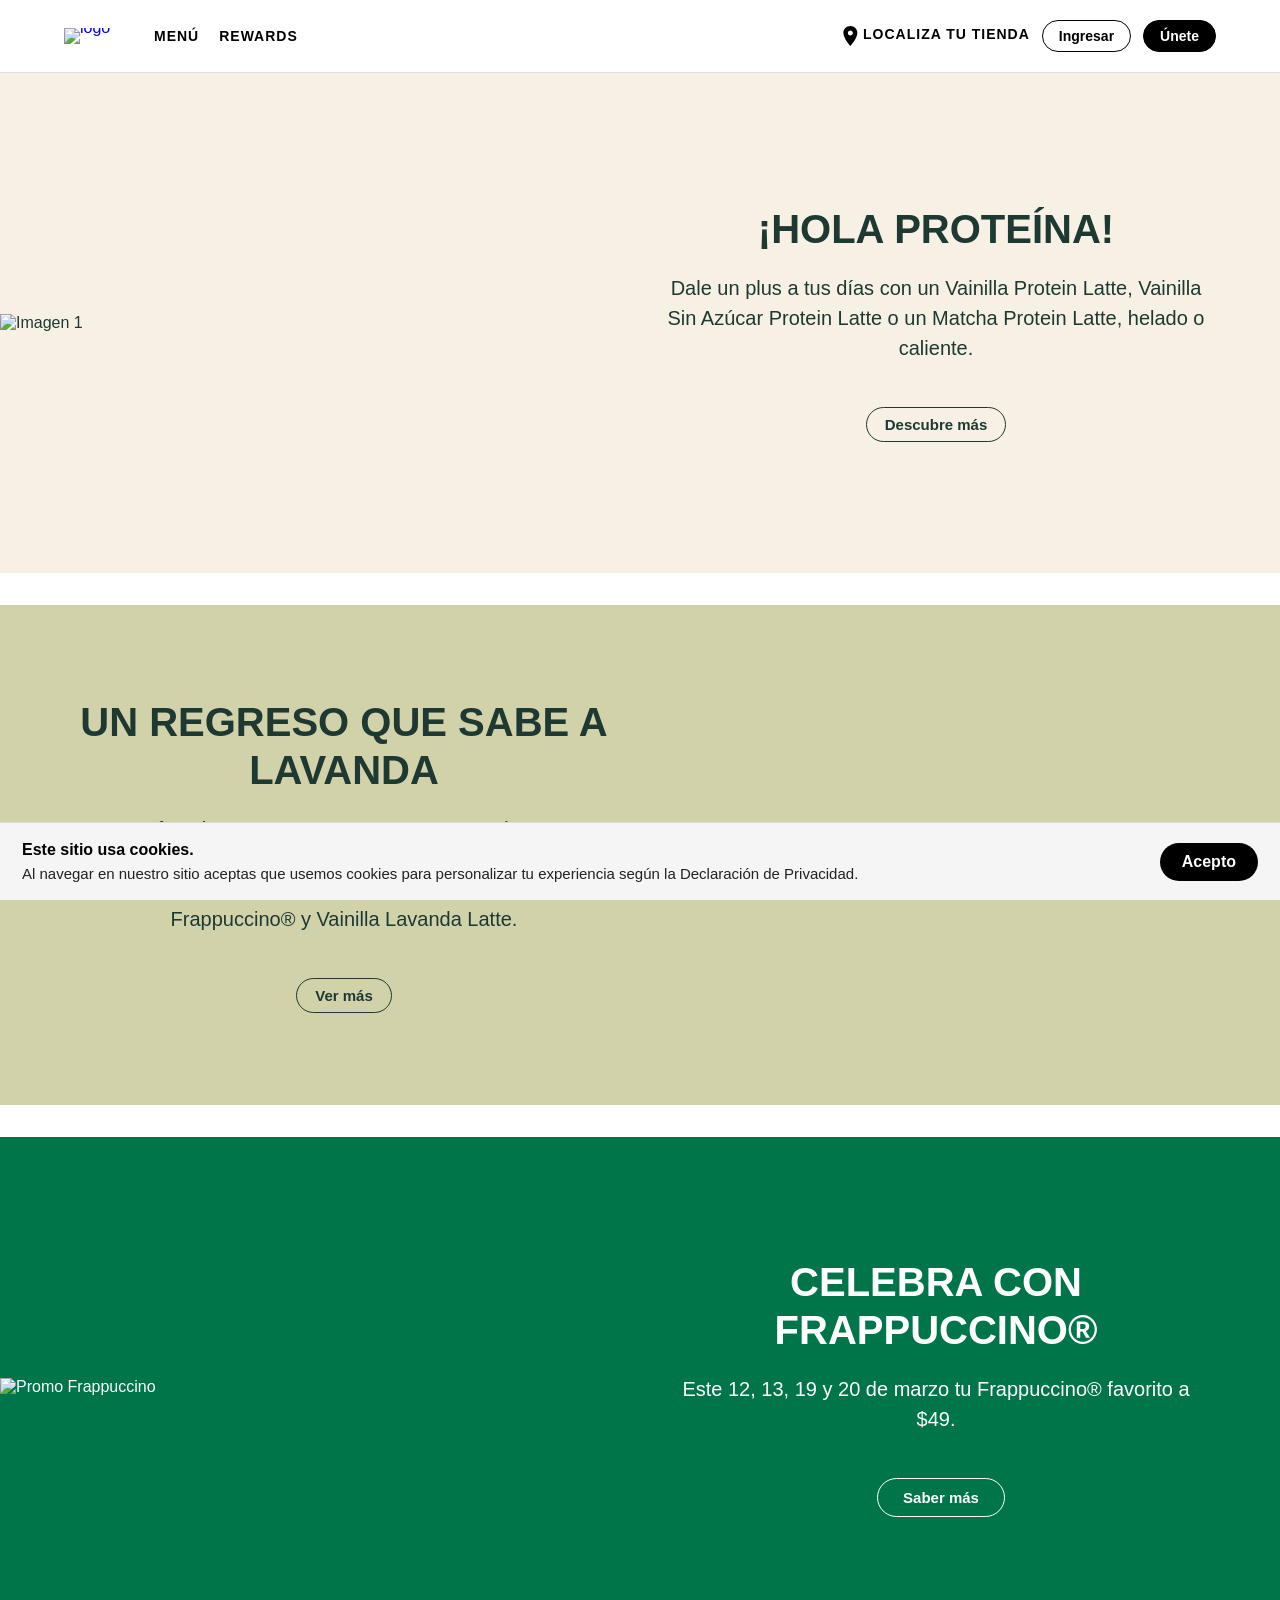
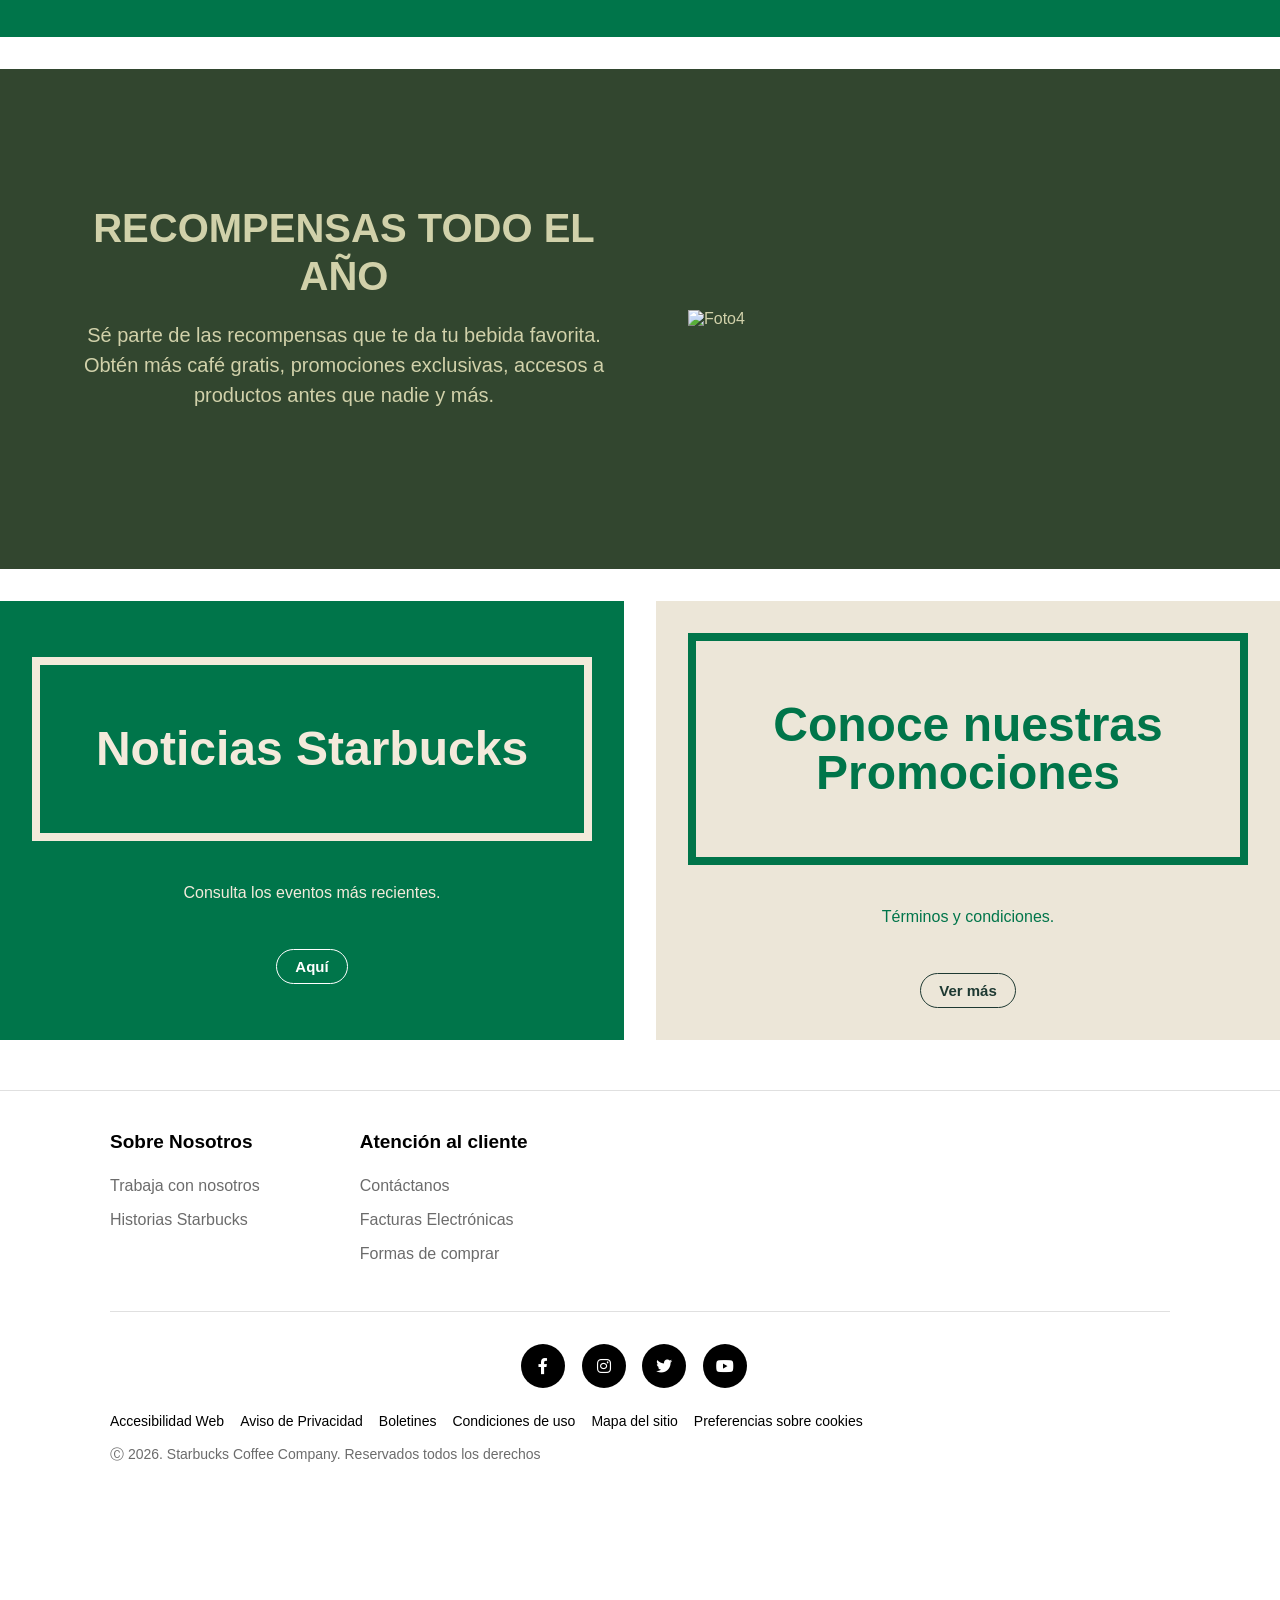
==== commit 020ba2ad: "Agregué navegación entre páginas, botón de ingresar enlazado y ajustes de estilos" ====
--- a/index.html
+++ b/index.html
@@ -23,7 +23,7 @@
             <ul class="nav-links">
                 <li style="display: flex;"> <img src="img/stores.svg" width="15" height="20" style="margin-right: 5px;" alt="">LOCALIZA TU TIENDA</li>
             </ul>
-            <button class="btn-login">Ingresar</button>
+            <a href="Inicia.html" class="btn-login">Ingresar</a>
             <button class="btn-join">Únete</button>
         </div>
     </nav>
--- a/style.css
+++ b/style.css
@@ -90,6 +90,18 @@
     text-transform: uppercase;
     color: #000000; 
 }
+
+.nav-a{
+    text-decoration: none;
+    color: #000;   /* color normal negro */
+    transition: color 0.2s ease;
+}
+
+.nav-a:hover{
+    color: #00754a; 
+}
+
+
 .nav-a{
     text-decoration: none;
     color: inherit;
@@ -103,16 +115,21 @@
 }
 
 /* Botones en Navbar*/
-.btn-login, .btn-join {
+.btn-login,
+.btn-join,
+a.btn-login {
+    display: inline-block;
     padding: 7px 16px;
     border-radius: 999px;
     font-size: 14px;
     font-weight: 600;
-}
-
-.btn-login { background-color: white; border-color: black; color: black; }
-
-.btn-login:hover { background-color: #f7f7f7; }
+    text-decoration: none;
+    border: 1px solid black;
+}
+
+.btn-login, a.btn-login{ background-color: white; border-color: black; color: black; }
+
+.btn-login:hover a.btn-login:hover { background-color: #f7f7f7; }
 
 .btn-join { background-color: black; color: white; border-color: black; }
 
@@ -840,4 +857,242 @@
         width: 170px;
         height: 170px;
     }
-}+}
+
+/*Iniciar seción*/
+
+.login-panel{
+    margin-left: 41.6666%;
+    margin-top: 91px;
+    background-color: #f6f4f2;
+    min-height: calc(100vh - 91px);
+    padding: 0;
+    width: calc(100% - 41.6666%);
+}
+
+.login-wrapper{
+    width: 100%;
+}
+
+.login-form{
+    max-width: 430px;
+    margin: 0 auto;
+    padding: 70px 20px 50px;
+}
+
+.field-label{
+    display: block;
+    font-size: 14px;
+    color: #6f666d;
+    margin-bottom: 12px;
+}
+
+.required{
+    color: #c43d3d;
+}
+
+.login-form input{
+    width: 100%;
+    border: none;
+    border-bottom: 1px solid #d8d2d5;
+    background: transparent;
+    padding: 8px 0 12px;
+    font-size: 18px;
+    font-weight: 700;
+    color: #7a7279;
+    outline: none;
+    margin-bottom: 18px;
+}
+
+.login-form input::placeholder{
+    color: #7a7279;
+    font-weight: 700;
+}
+
+.password-box{
+    position: relative;
+}
+
+.password-box input{
+    padding-right: 42px;
+    margin-bottom: 24px;
+}
+
+.eye-btn{
+    position: absolute;
+    right: 0;
+    top: 2px;
+    border: none;
+    background: transparent;
+    color: #9f989d;
+    cursor: pointer;
+    font-size: 18px;
+}
+
+.forgot-link{
+    display: inline-block;
+    text-decoration: none;
+    color: #00754a;
+    font-weight: 700;
+    margin: 4px 0 28px;
+}
+
+.forgot-link:hover{
+    text-decoration: underline;
+}
+
+.fake-captcha{
+    width: 100%;
+    max-width: 350px;
+    min-height: 82px;
+    border: 1px solid #d8d8d8;
+    background: #fff;
+    display: flex;
+    justify-content: space-between;
+    align-items: center;
+    padding: 14px 12px;
+    margin: 0 0 28px;
+    box-shadow: 0 1px 2px rgba(0,0,0,0.08);
+}
+
+.captcha-left{
+    display: flex;
+    align-items: center;
+    gap: 12px;
+    font-size: 14px;
+    color: #2f2f2f;
+}
+
+.captcha-left input{
+    width: 28px;
+    height: 28px;
+    margin: 0;
+    border: 1px solid #b8b8b8;
+    appearance: none;
+    background: #fff;
+    cursor: pointer;
+}
+
+.captcha-left input:checked{
+    background: #00754a;
+    border-color: #00754a;
+}
+
+.captcha-right{
+    display: flex;
+    flex-direction: column;
+    align-items: center;
+    gap: 2px;
+    color: #808080;
+    font-size: 10px;
+    text-align: center;
+}
+
+.captcha-logo{
+    width: 32px;
+    height: 32px;
+    background: linear-gradient(135deg, #4a90e2, #8ab4f8);
+    border-radius: 4px;
+}
+
+.login-submit{
+    display: block;
+    margin-left: auto;
+    border: none;
+    background-color: #00a862;
+    color: #fff;
+    padding: 16px 42px;
+    border-radius: 999px;
+    font-size: 18px;
+    font-weight: 700;
+    box-shadow: 0 8px 14px rgba(0,0,0,0.18);
+    cursor: pointer;
+}
+
+.login-submit:hover{
+    background-color: #008f56;
+}
+
+.easy-banner{
+    background-color: #2c2420;
+    color: #fff;
+    text-align: center;
+    font-weight: 700;
+    letter-spacing: 1px;
+    padding: 16px 20px;
+    font-size: 18px;
+}
+
+.join-rewards-box{
+    text-align: center;
+    margin-left: 41.6666%;
+    width: 100%;
+    padding: 46px 20px 60px;
+    max-width: 900px;
+    margin: 0 auto;
+    background-color: #ffffff;
+     border-bottom: 1px solid #e0e0e0;
+}
+
+.join-rewards-box h2{
+    font-size: 24px;
+    color: #1e3932;
+    margin-bottom: 12px;
+}
+
+.join-rewards-box p{
+    font-size: 18px;
+    line-height: 1.4;
+    color: #1f1f1f;
+}
+.join-rewards-inner{
+    max-width: 760px;
+    margin: 0 auto;
+}
+
+.join-rewards-box h2{
+    font-size: 24px;
+    color: #1e3932;
+    margin-bottom: 12px;
+}
+
+.join-rewards-box p{
+    font-size: 18px;
+    line-height: 1.4;
+    color: #1f1f1f;
+    max-width: 700px;
+    margin: 0 auto 28px;
+}
+
+.join-rewards-content{
+    display: flex;
+    justify-content: center;
+    align-items: center;
+    gap: 50px;
+    flex-wrap: wrap;
+}
+
+.join-outline-btn{
+    display: inline-block;
+    text-decoration: none;
+    color: #00754a;
+    border: 1.5px solid #00754a;
+    border-radius: 999px;
+    padding: 14px 28px;
+    font-size: 18px;
+    font-weight: 700;
+    transition: background-color 0.2s ease, box-shadow 0.2s ease;
+    cursor: pointer;
+}
+
+.join-outline-btn:hover{
+    background-color: rgba(0, 117, 74, 0.08);
+    box-shadow: 0 0 0 4px rgba(0, 117, 74, 0.06);
+}
+
+.join-illustration img{
+    width: 260px;
+    max-width: 100%;
+    height: auto;
+    display: block;
+}
